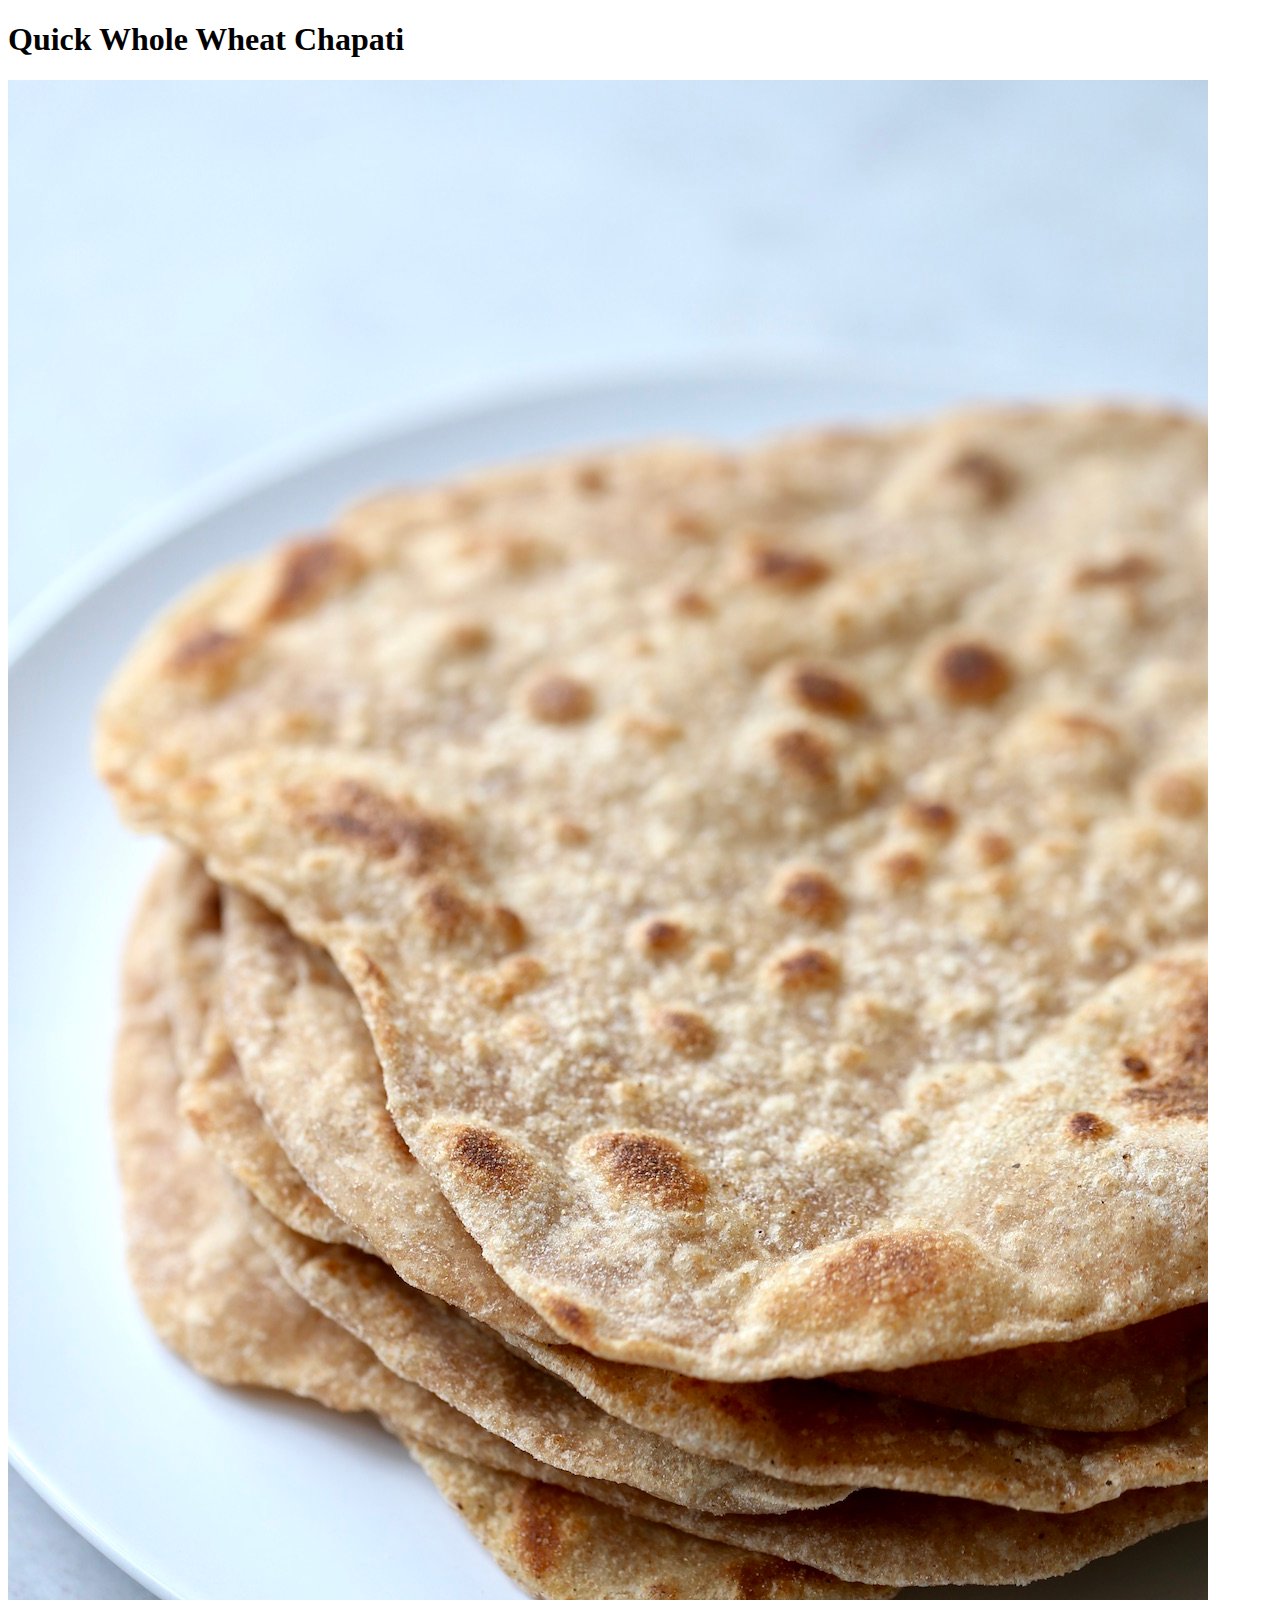
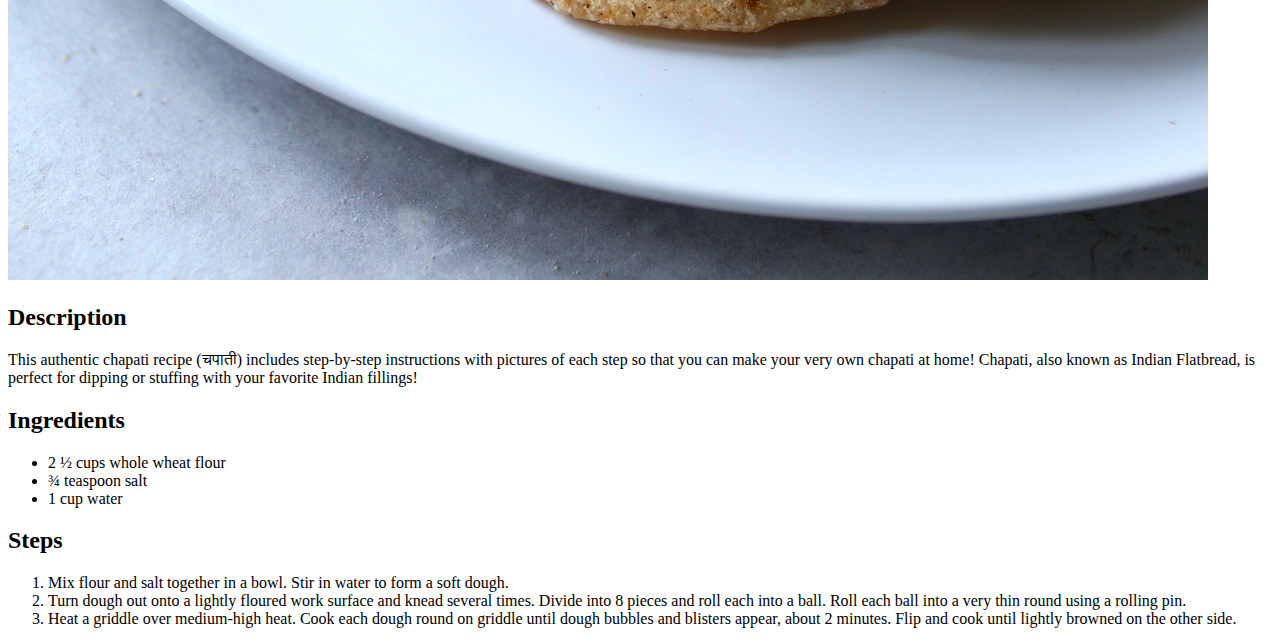
==== recipes/chapati.html @ 130e31c2 "Add chapati recipe" ====
<!DOCTYPE html>

<html>
    <head lang="en">
        <meta charset="utf-8">
        <title>Whole Wheat Chapati</title>
    </head>


    <body>
        <h1>Quick Whole Wheat Chapati</h1>

        <img src="../images/chapati.jpg" alt="Brown chapati on a white plate.">
        <h2>Description</h2>
        <p>
            This authentic chapati recipe (चपाती) includes step-by-step instructions
            with pictures of each step so that you can make your very own chapati at
            home! Chapati, also known as Indian Flatbread, is perfect for dipping or
            stuffing with your favorite Indian fillings!
        </p>


        <h2>Ingredients</h2>
        <ul>
            <li>2 ½ cups whole wheat flour</li>
            <li>¾ teaspoon salt</li>
            <li>1 cup water</li>
        </ul>

        <h2>Steps</h2>
        <ol>
            <li>Mix flour and salt together in a bowl. Stir in water to form a soft dough.</li>
            <li>Turn dough out onto a lightly floured work surface and knead several times.
                Divide into 8 pieces and roll each into a ball. Roll each ball into a very
                thin round using a rolling pin. </li>
            <li>Heat a griddle over medium-high heat. Cook each dough round on griddle until
                dough bubbles and blisters appear, about 2 minutes. Flip and cook until lightly
                browned on the other side. </li>
        </ol>





    </body>
</html>
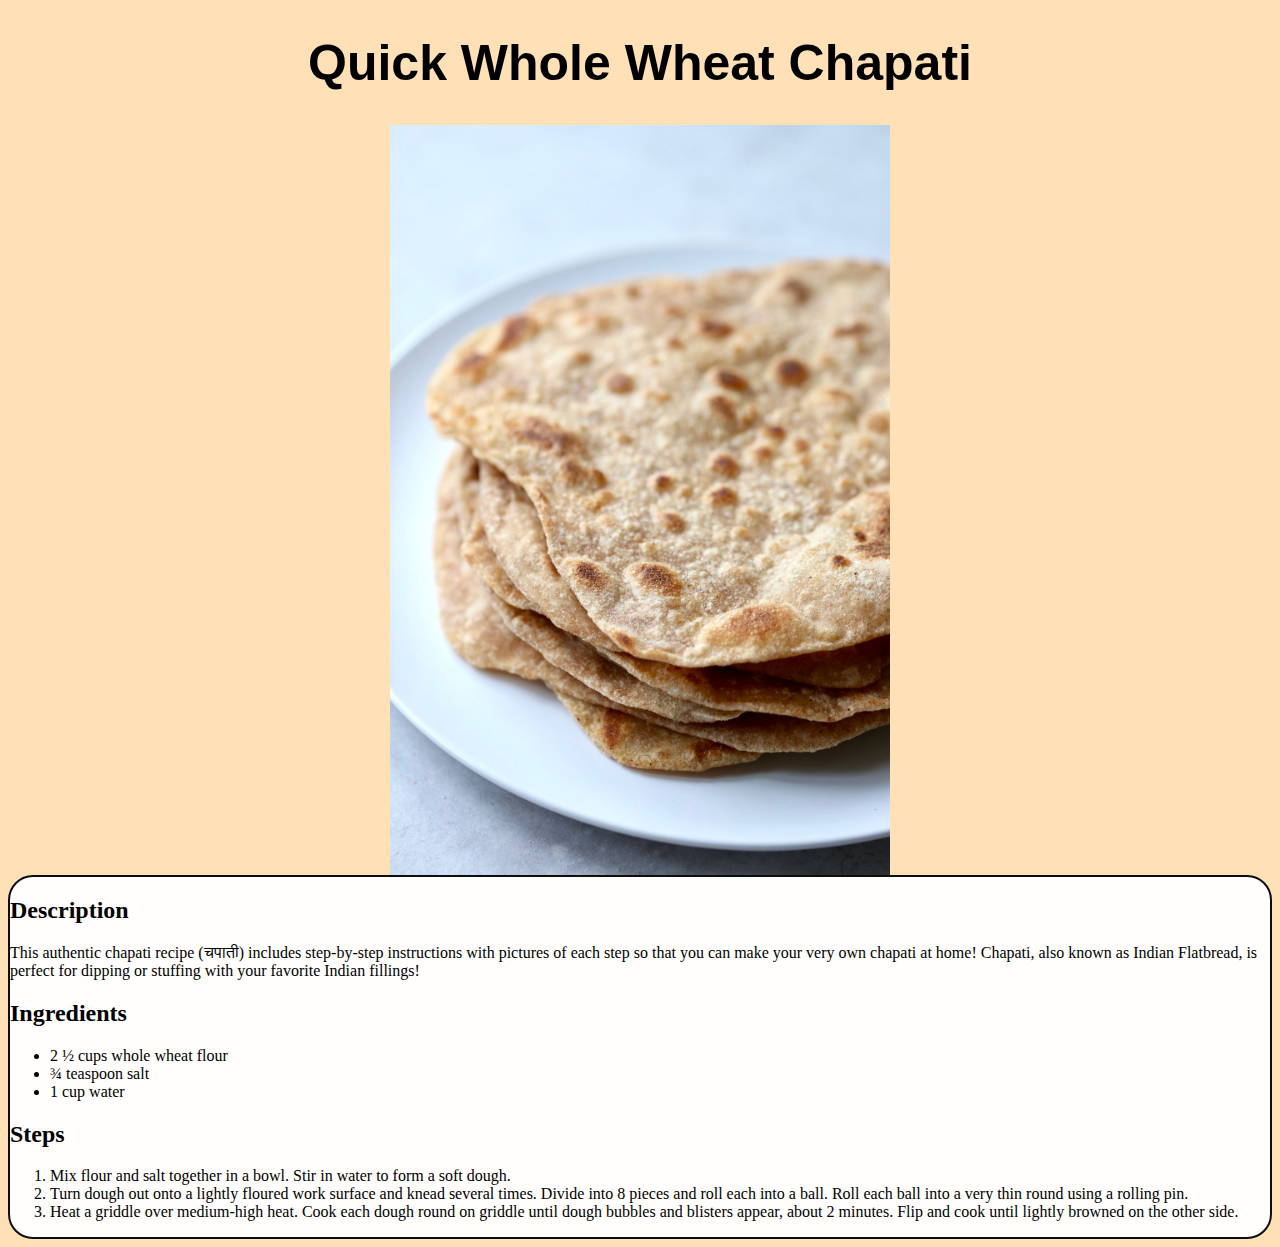
==== commit 4a064592: "Style the pages a bit" ====
--- a/recipes/chapati.html
+++ b/recipes/chapati.html
@@ -4,6 +4,7 @@
     <head lang="en">
         <meta charset="utf-8">
         <title>Whole Wheat Chapati</title>
+        <link rel="stylesheet" href="../styles.css">
     </head>
 
 
@@ -11,6 +12,8 @@
         <h1>Quick Whole Wheat Chapati</h1>
 
         <img src="../images/chapati.jpg" alt="Brown chapati on a white plate.">
+
+        <div>
         <h2>Description</h2>
         <p>
             This authentic chapati recipe (चपाती) includes step-by-step instructions
@@ -37,6 +40,7 @@
                 dough bubbles and blisters appear, about 2 minutes. Flip and cook until lightly
                 browned on the other side. </li>
         </ol>
+        </div>
 
 
 
--- a/styles.css
+++ b/styles.css
@@ -0,0 +1,26 @@
+h1 {
+    text-align: center;
+    font-size: 50px;
+    font-family:'Segoe UI', Tahoma, Geneva, Verdana, sans-serif;
+}
+
+body {
+    background-color: #FFE0B7;
+}
+
+.recipes-list,
+div {
+    background-color: #fffffff2;
+    border-radius: 25px;
+    border: 2px solid #0d0d0c;
+}
+
+img {
+    width:500px;
+    height: auto;
+
+    /* center image */
+    margin-left: auto;
+    margin-right: auto;
+    display: block;
+}